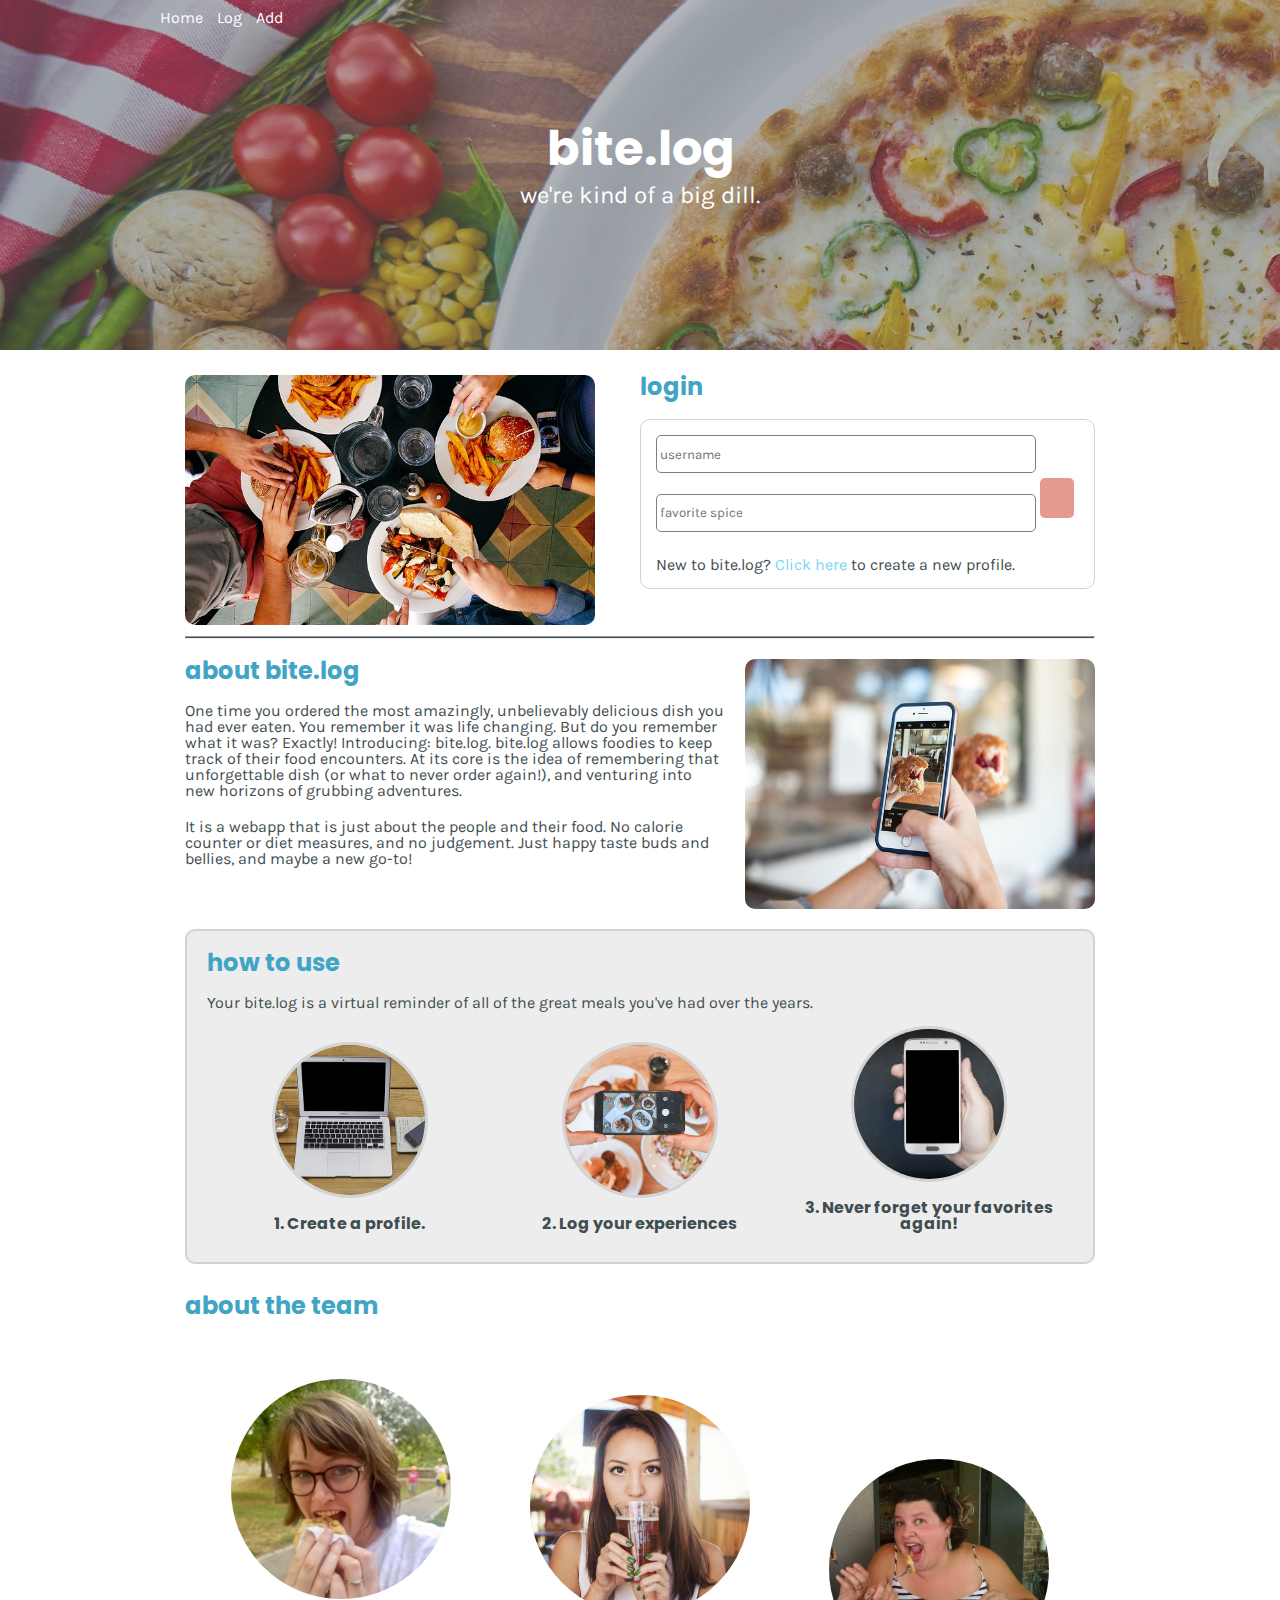
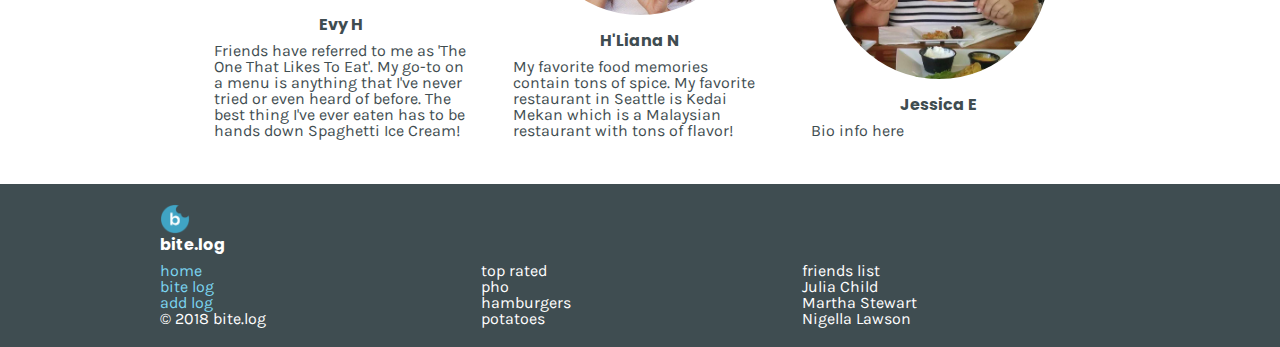
==== index.html @ 7a011dcf "minor text edits on the index page" ====
<!DOCTYPE html>
<html lang="en">
<head>
    <meta charset="UTF-8">
    <meta name="viewport" content="width=device-width, initial-scale=1.0">
    <meta http-equiv="X-UA-Compatible" content="ie=edge">
    <title>bite.log [we're made pho each other] - home</title>
    <link rel="icon" href="favicon.ico" type="image/png" sizes="16x16">
    <link href="./css/reset.css" type="text/css" rel="stylesheet">
    <link href="./css/style.css" type="text/css" rel="stylesheet">
    <link href="https://fonts.googleapis.com/css?family=Poppins|Karla" rel="stylesheet">
    <link rel="stylesheet" href="https://use.fontawesome.com/releases/v5.4.1/css/all.css" integrity="sha384-5sAR7xN1Nv6T6+dT2mhtzEpVJvfS3NScPQTrOxhwjIuvcA67KV2R5Jz6kr4abQsz" crossorigin="anonymous">
</head>
<body>
    <!--Header and Navigation-->
    <header>
        <div id="nav">
            <nav>
                <ul>
                    <li><a href="index.html" id="home" alt="home"><i class="fas fa-home fa-lg"></i> Home</a></li>
                    <li><a href="gallery.html" alt="food log"><i class="fas fa-cookie-bite fa-lg"> </i> Log</a></li>
                    <li><a href="add.html" id="add" alt="add log"><i class="fas fa-plus-square fa-lg"></i> Add</a></li>
                    <li class="floatright" id="logout-button"></li>
                </ul>
            </nav>
        </div>
        <div id="header-logo">
            <h1>bite.log</h1>
            <h4>we're kind of a big dill.</h4>
        </div>
        
    </header>

    <main>
        <!--Login Section-->
        <section id="login">
            <img src="./images/food-friends.jpg" alt="Foodie Pic">
            
            <form id="login-form">
            <h2>login</h2>
                <fieldset id="login-field">
                    <span id="error-message"></span>
                    <input name="username" placeholder="username" type="text"/>
                    <input name="favspice" placeholder="favorite spice" type="password"/>
            
                    <button type="submit"><i class="fas fa-sign-in-alt"></i></button>
                    <p>New to bite.log? <a href="newuser.html" alt="Create a new profile">Click here</a> to create a new profile.</p>
                </fieldset>
            </form>
        </section>
        <hr>
        <!--About the app-->
        <section id="app-about">
            <img src="./images/food-phone.jpg" alt="2nd Foodie Pic">
            <div>
                    <h2>about bite.log</h2>
                    <p>One time you ordered the most amazingly, unbelievably delicious dish you had ever eaten. You remember it was life changing. But do you remember what it was? Exactly! Introducing: <b>bite.log</b>. bite.log allows foodies to keep track of their food encounters. At its core is the idea of remembering that unforgettable dish (or what to never order again!), and venturing into new horizons of grubbing adventures.</p>
                        
                    <p>It is a webapp that is just about the people and their food. No calorie counter or diet measures, and no judgement. Just happy taste buds and bellies, and maybe a new go-to!</p>
            </div>
        </section>

        <!--How to use-->
        <section id="how-to-use">
            <h2>How to Use</h2>
            <p>Your bite.log is a virtual reminder of all of the great meals you've had over the years. </p>
            <figure>
                <img src="./images/howto_step1.jpg">
                <h5>1. Create a profile.</h5>
            </figure>
            <figure>
                <img src="./images/howto_step2.jpg">
                <h5>2. Log your experiences</h5>
            </figure>
            <figure>
                <img src="./images/howto_step3.jpg">
                <h5>3. Never forget your favorites again!</h5figcaption>
            </figure>
        </section>

        <!--Team-->
        <section id="about-the-team">
            <h2>about the team</h2>
            <figure>
                <img src="./images/evy-sandwich.jpg" alt="Evy eating schneeball.">
                <h5>Evy H</h5>
                <figcaption>Friends have referred to me as 'The One That Likes To Eat'. My go-to on a menu is anything that I've never tried or even heard of before. The best thing I've ever eaten has to be hands down Spaghetti Ice Cream!</figcaption>
            </figure>
            <figure>
                <img src="./images/hliana-beer.jpg" alt="H'Liana drinking a beer.">
                <h5>H'Liana N</h5>
                <figcaption>My favorite food memories contain tons of spice. My favorite restaurant in Seattle is Kedai Mekan which is a Malaysian restaurant with tons of flavor!</figcaption>
            </figure>
            <figure>
                <img src="./images/jessica-hushpuppy.jpg" alt="Jessica eating hush puppies.">
                <h5>Jessica E</h5>
                <figcaption>Bio info here</figcaption>
            </figure>
        </section>
    </main>

    <!--Footer-->
    <footer>
        <section>
            <div id="footer-logo"> 
                <img src="./images/logo.png">
                <h5>bite.log</h5>
                <ul>
                    <li><a href="index.html">home</a></li>
                    <li><a href="gallery.html">bite log</a></li>
                    <li><a href="add.html">add log</a></li>
                </ul>
                &copy; 2018 bite.log
            </div>
            <div>
                <h3>top rated</h3>
                <ol>
                    <li>pho</li>
                    <li>hamburgers</li>
                    <li>potatoes</li>
                </ol>
            </div>
            <div>
                <h3>friends list</h3>
                <ol>
                    <li>Julia Child</li>
                    <li>Martha Stewart</li>
                    <li>Nigella Lawson</li>
                </ol>
            </div>
        </section>
    </footer>
<script src="./js/app.js"></script>
</body>
</html>
---- css/style.css ----
body{
  font-family: 'Karla', Arial, Helvetica, sans-serif;
  color: #3F4D51;
}
header {
  background-image: url('../images/gallery.jpg');
  background-size: 100%;
  width: 100%;
  min-width: 960px;
  opacity: 0.8;
  height: 350px;
  padding: 10px;
  box-sizing: border-box;
} 
header div {
  width: 960px;
  margin: auto;
}
#header-logo {
  position: relative;
  top: 30%;
  color: azure;
  text-align: center;
}

/*Header styling (H1 thru H6)*/
h1{
  font-family: 'Poppins', Arial, Helvetica, sans-serif;
  font-size: 36pt;
  font-weight: bold;
  text-align: center;
  color: white;
}
h2{
  font-family: 'Poppins', Arial, Helvetica, sans-serif;
  font-weight: bold;
  font-size: 18pt;
  color: #40A4C4;
  text-transform: lowercase;
  margin-bottom: 20px;
}
h4{
  text-align: center;
  color: white;
  font-size: 18pt;
  padding: 10px;
}
h5{
  font-family: 'Poppins', Arial, Helvetica, sans-serif;
  font-weight: bold;
  margin-bottom: 10px;
}
p{
  margin-top: 20px;
}
figcaption{
  text-align: left;
}

/*Link and hover styling*/
a{
  text-decoration: none;
  color: #7CD6F1;
}
a:hover{
  color: #F5A623;
}
/*Nav and main styling*/
nav li {
  display: inline-block;
  padding-right: 10px;
}
nav a{
  color: white;
}
#nav-logo {
  width: 17px;
}
main {
  width: 960px;
  margin: auto;
  padding: 25px;
  background-color: white;
  box-sizing: border-box;
}
hr{
  height: 1px;
  background-color: #3F4D51;
}
/*Form styling*/
input{
  margin-bottom: 5px;
  width: 88%;
  height: 30px;
  border-radius: 5px;
  border: 1px solid gray;
  padding: 3px;
  font-family: 'Karla', Arial, Helvetica, sans-serif;
}
button{
  height: 40px;
  width: 8%;
  border-radius: 5px;
  background-color: #D55548;
  border: none;
  color: white;
  opacity: 0.6;
  transition: 0.3s;
}
#food-log-input select{
  height: 40px;
  font-family: 'Karla', Arial, Helvetica, sans-serif;
  border-radius: 5px;
}
button:hover{
  opacity: 1;
}
#add-log {
  height: 400px;
  margin-top: 15px; 
}
#login-form {
  width: 50%;
  float: right;
}
#add-log-form {
  width: 960px;
  margin: auto;
}
.login-required{
  color: #D55548;
  font-weight: bold;
  padding-bottom: 10px;
}
fieldset{
  border: 1px solid lightgray;
  border-radius: 10px;
  padding: 15px;
  margin-top: 10px;
}
#url-food-pic {
  text-align: right;
  float: left;
  width: 33%;
}
#food-log-input {
  float: right;
  width: 60%;
}
#url-food-pic img {
  width: 80%;
  border-radius: 10px;
}
#url-food-pic input {
  width: 76%;
}
#food-category{
  clear: both;
  float: left;
}
.fav-rating{
  width: 30%;
  display: inline-block;
  float: left !important;
  clear: both;
  height: 40px;
}
#rating {
  width: 50%;
}
#login img{
  object-fit: cover;
  width: 45%;
  height: 250px;
  border-radius: 10px;
}
#app-about img {
  float: right;
  clear: both;
  border-radius: 10px;
  width: 350px;
  height: 250px;
  margin: 0 0 20px 20px;
}
#app-about div {
  margin: 20px auto;
}
#about-the-team figure img, #how-to-use figure img {
  border-radius: 50%;
}
#how-to-use{
  background-color: #ededed;
  border-radius: 10px;
  border: 2px solid lightgray;
  margin: 30px auto;
  clear: both;
  padding: 20px;
}
#how-to-use figure {
  display: inline-block;
  width: 33%;
  text-align: center;
}

#how-to-use img {
  margin: 15px;
  width: 150px;
  height: 150px;
  object-fit: cover;
  border: 3px solid lightgray;
}
#about-the-team{
  text-align: center;
}

#about-the-team figure {
  display: inline-block;
  text-align: center;
  width: 28%;
  margin: 20px;
}

#about-the-team h2 {
  height: 20px;
  display: block;
  margin-bottom: 30px;
  text-align: left;
}

#about-the-team img {
  margin: 15px;
  width: 220px;
  height: 220px;
  object-fit: cover;
}

.floatright{
  float: right;
  display: inline-block;
}

/*Footer styling*/
footer{
  padding: 20px;
  width: 100%;
  box-sizing: border-box;
  color: white;
  background:#3F4D51;
  min-width: 960px;
}

footer section {
  width: 960px;
  margin: auto;
}

footer div {
  display: inline-block;
  width: 33%;
}

#footer-logo img {
  width: 30px;
  height: 30px;
}
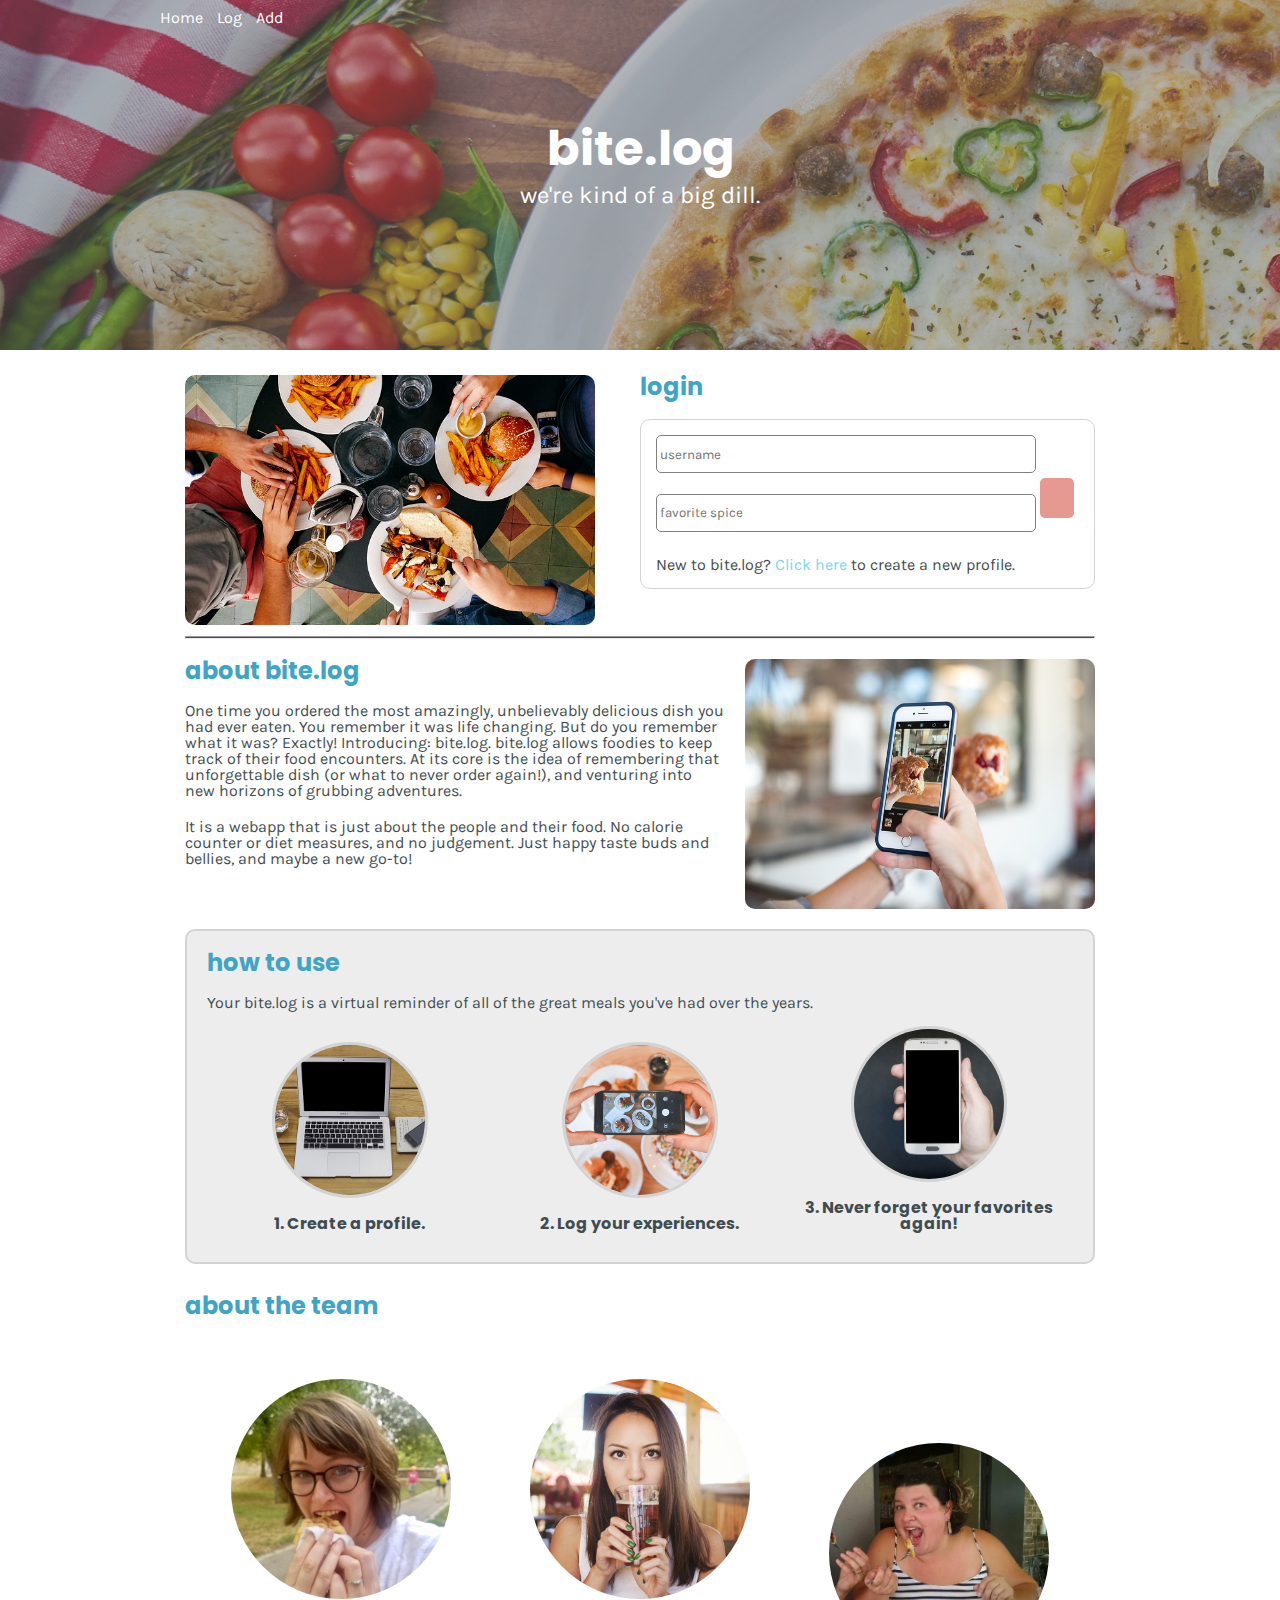
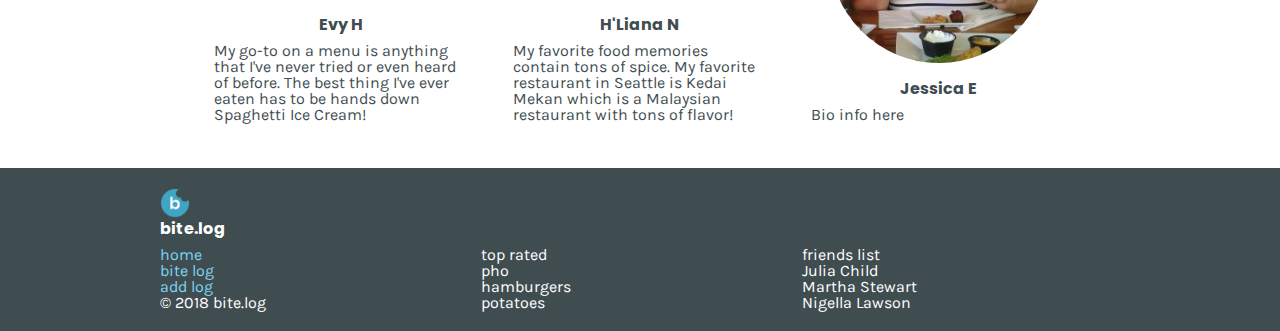
==== commit 5a71e4d5: "more minor editing on index.html" ====
--- a/index.html
+++ b/index.html
@@ -70,7 +70,7 @@
             </figure>
             <figure>
                 <img src="./images/howto_step2.jpg">
-                <h5>2. Log your experiences</h5>
+                <h5>2. Log your experiences.</h5>
             </figure>
             <figure>
                 <img src="./images/howto_step3.jpg">
@@ -84,7 +84,7 @@
             <figure>
                 <img src="./images/evy-sandwich.jpg" alt="Evy eating schneeball.">
                 <h5>Evy H</h5>
-                <figcaption>Friends have referred to me as 'The One That Likes To Eat'. My go-to on a menu is anything that I've never tried or even heard of before. The best thing I've ever eaten has to be hands down Spaghetti Ice Cream!</figcaption>
+                <figcaption>My go-to on a menu is anything that I've never tried or even heard of before. The best thing I've ever eaten has to be hands down Spaghetti Ice Cream!</figcaption>
             </figure>
             <figure>
                 <img src="./images/hliana-beer.jpg" alt="H'Liana drinking a beer.">
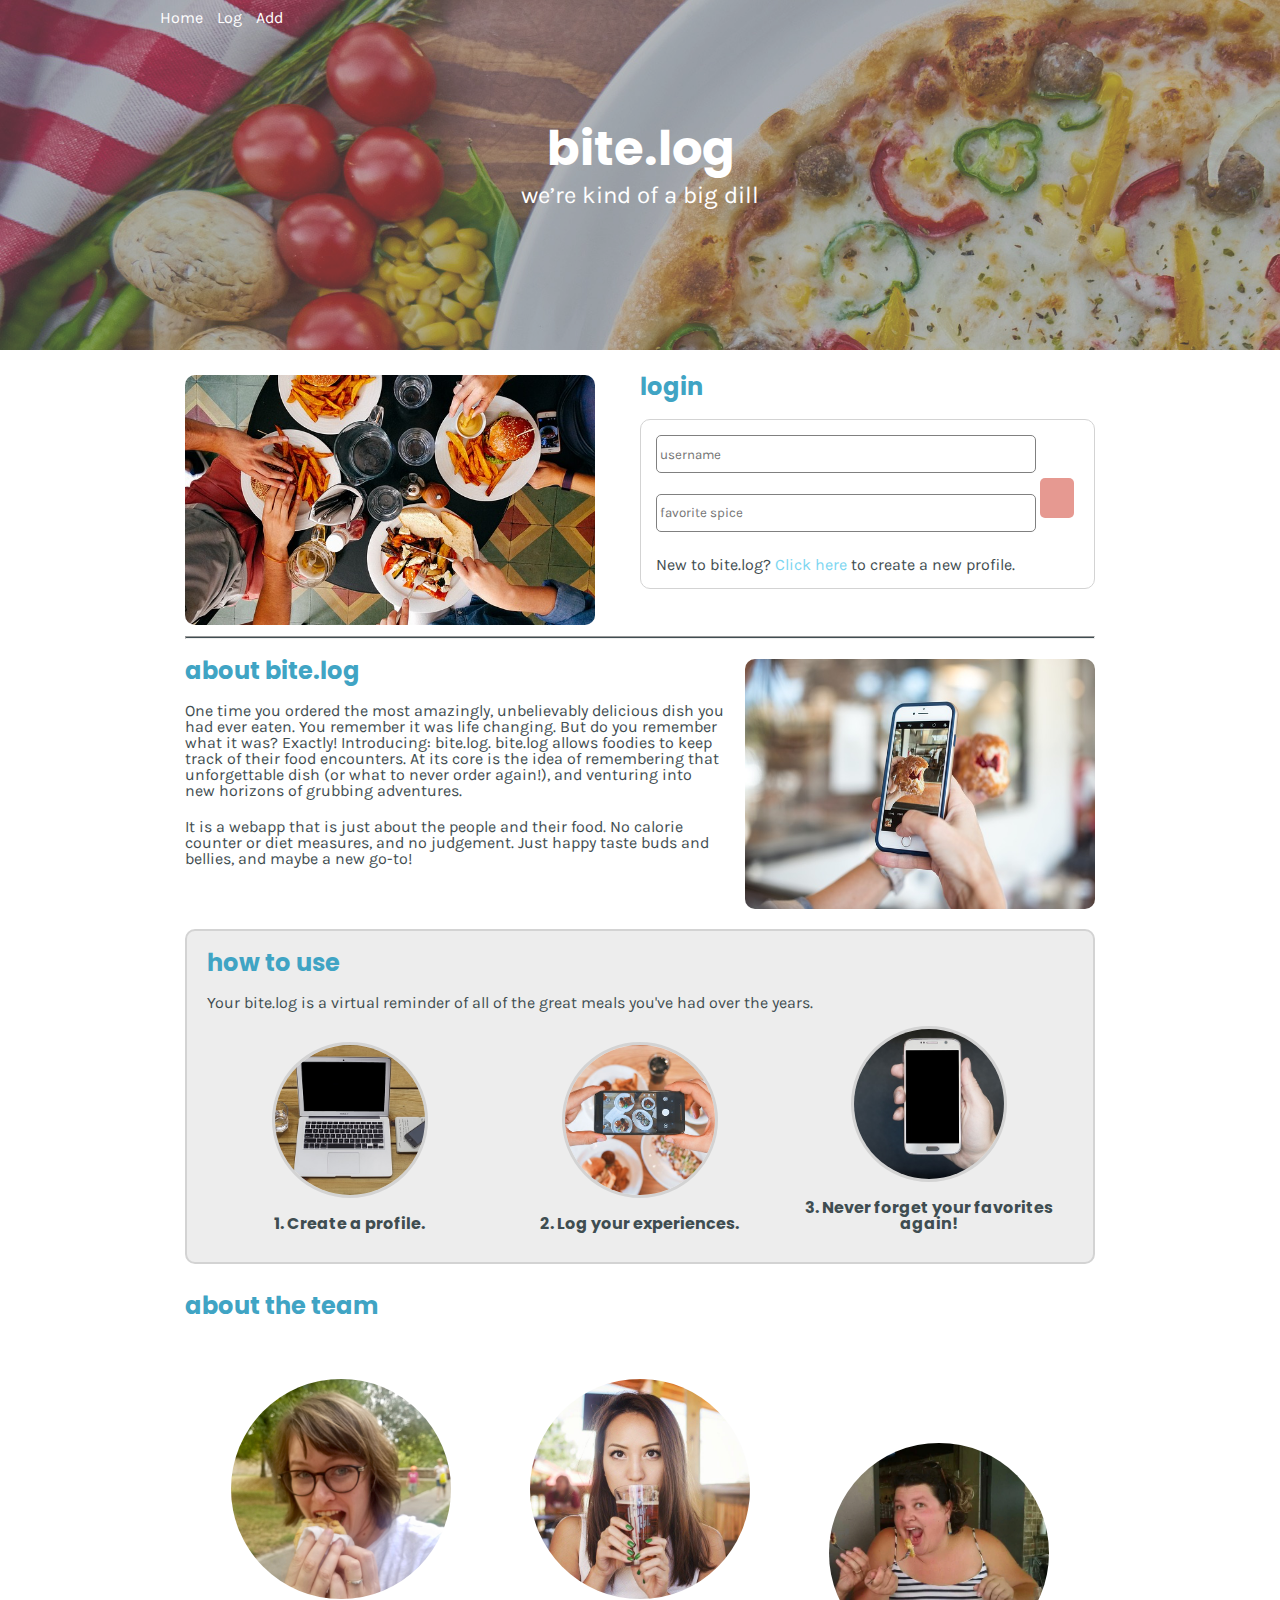
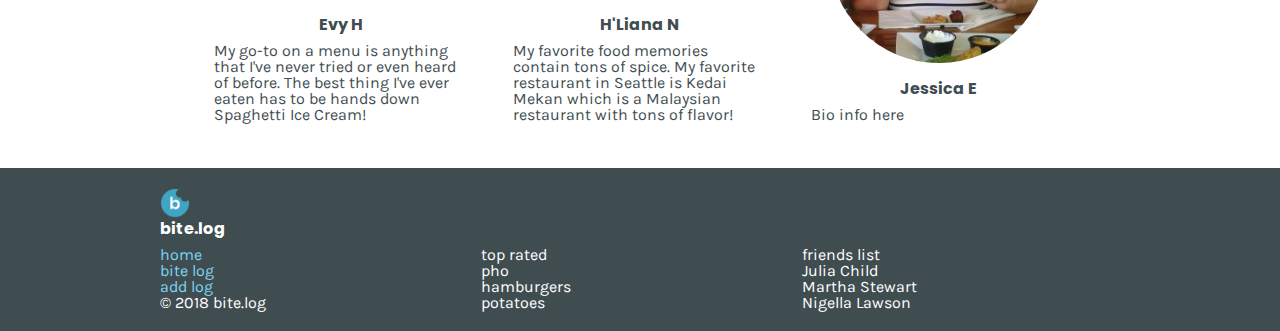
==== commit f0698bc3: "pun generator up and running" ====
--- a/index.html
+++ b/index.html
@@ -26,7 +26,7 @@
         </div>
         <div id="header-logo">
             <h1>bite.log</h1>
-            <h4>we're kind of a big dill.</h4>
+            <h4 id="pun">we're kind of a big dill.</h4>
         </div>
         
     </header>
--- a/css/style.css
+++ b/css/style.css
@@ -164,7 +164,9 @@
   float: left !important;
   clear: both;
   height: 40px;
-}
+  border: solid black 1px;
+}
+
 #rating {
   width: 50%;
 }
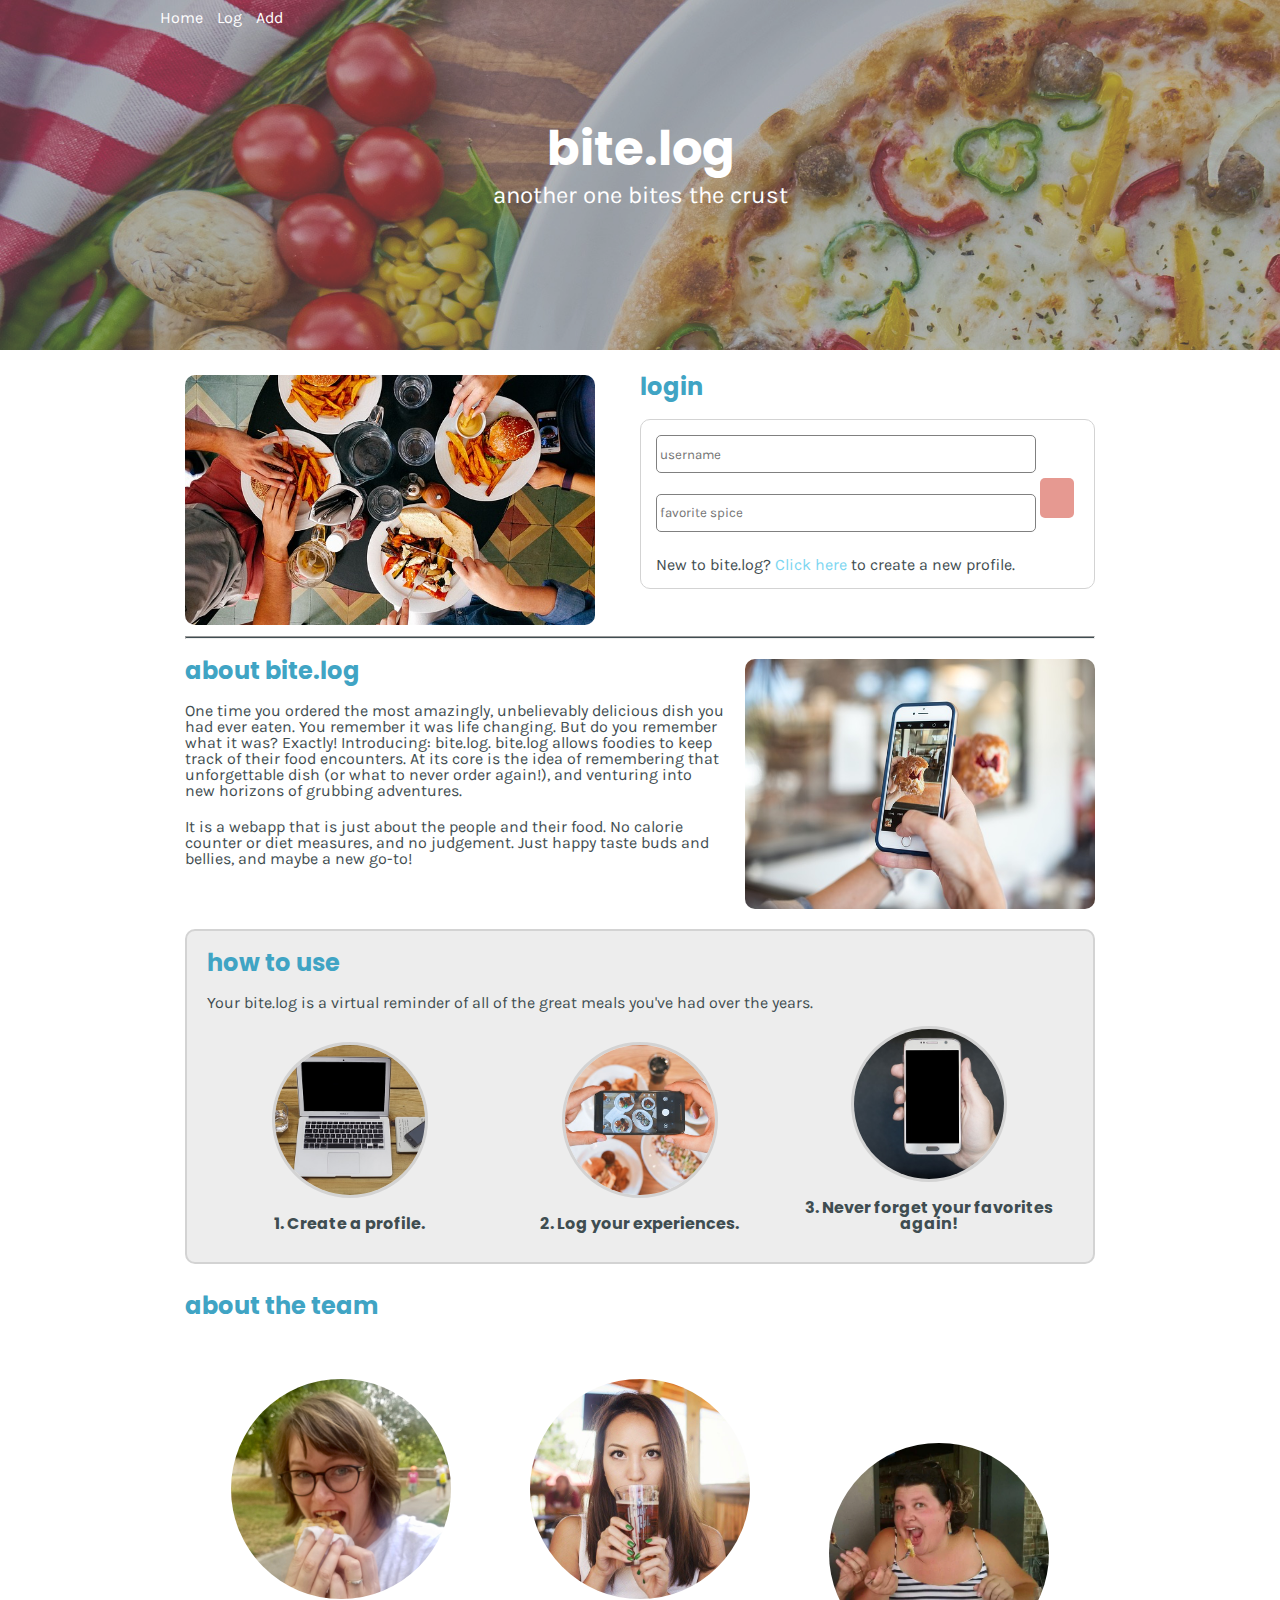
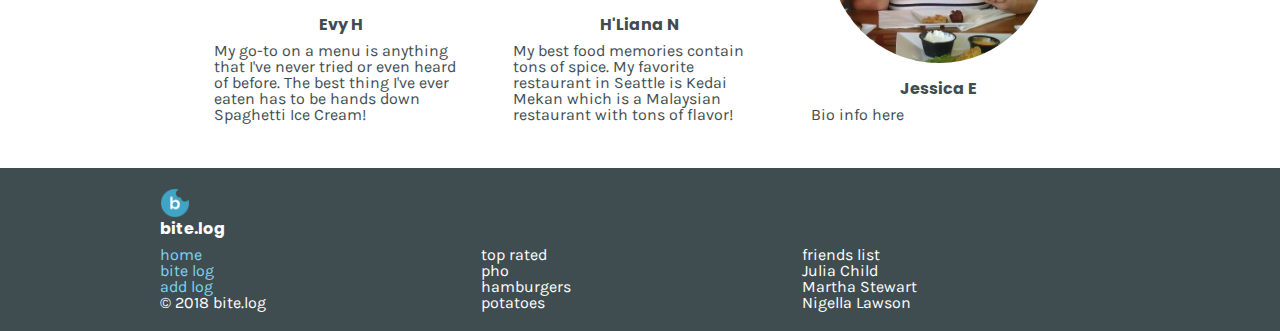
==== commit 43eab89e: "fixing a few bugs" ====
--- a/index.html
+++ b/index.html
@@ -89,7 +89,7 @@
             <figure>
                 <img src="./images/hliana-beer.jpg" alt="H'Liana drinking a beer.">
                 <h5>H'Liana N</h5>
-                <figcaption>My favorite food memories contain tons of spice. My favorite restaurant in Seattle is Kedai Mekan which is a Malaysian restaurant with tons of flavor!</figcaption>
+                <figcaption>My best food memories contain tons of spice. My favorite restaurant in Seattle is Kedai Mekan which is a Malaysian restaurant with tons of flavor!</figcaption>
             </figure>
             <figure>
                 <img src="./images/jessica-hushpuppy.jpg" alt="Jessica eating hush puppies.">
--- a/css/style.css
+++ b/css/style.css
@@ -164,11 +164,29 @@
   float: left !important;
   clear: both;
   height: 40px;
-  border: solid black 1px;
-}
-
-#rating {
-  width: 50%;
+}
+#fav-check{
+  display: inline-block;
+  width: 18%;
+}
+#fav-check>label{
+  margin-top: 12px;
+  display: inline-block;
+}
+#checkbox{
+  float: right;
+  width: 20%;
+}
+#rating-scale{
+  width: 45%;
+}
+#rating-scale>label{
+  margin-top: 12px;
+  display: inline-block;
+}
+#rating{
+  float: right;
+  width: 65%;
 }
 #login img{
   object-fit: cover;
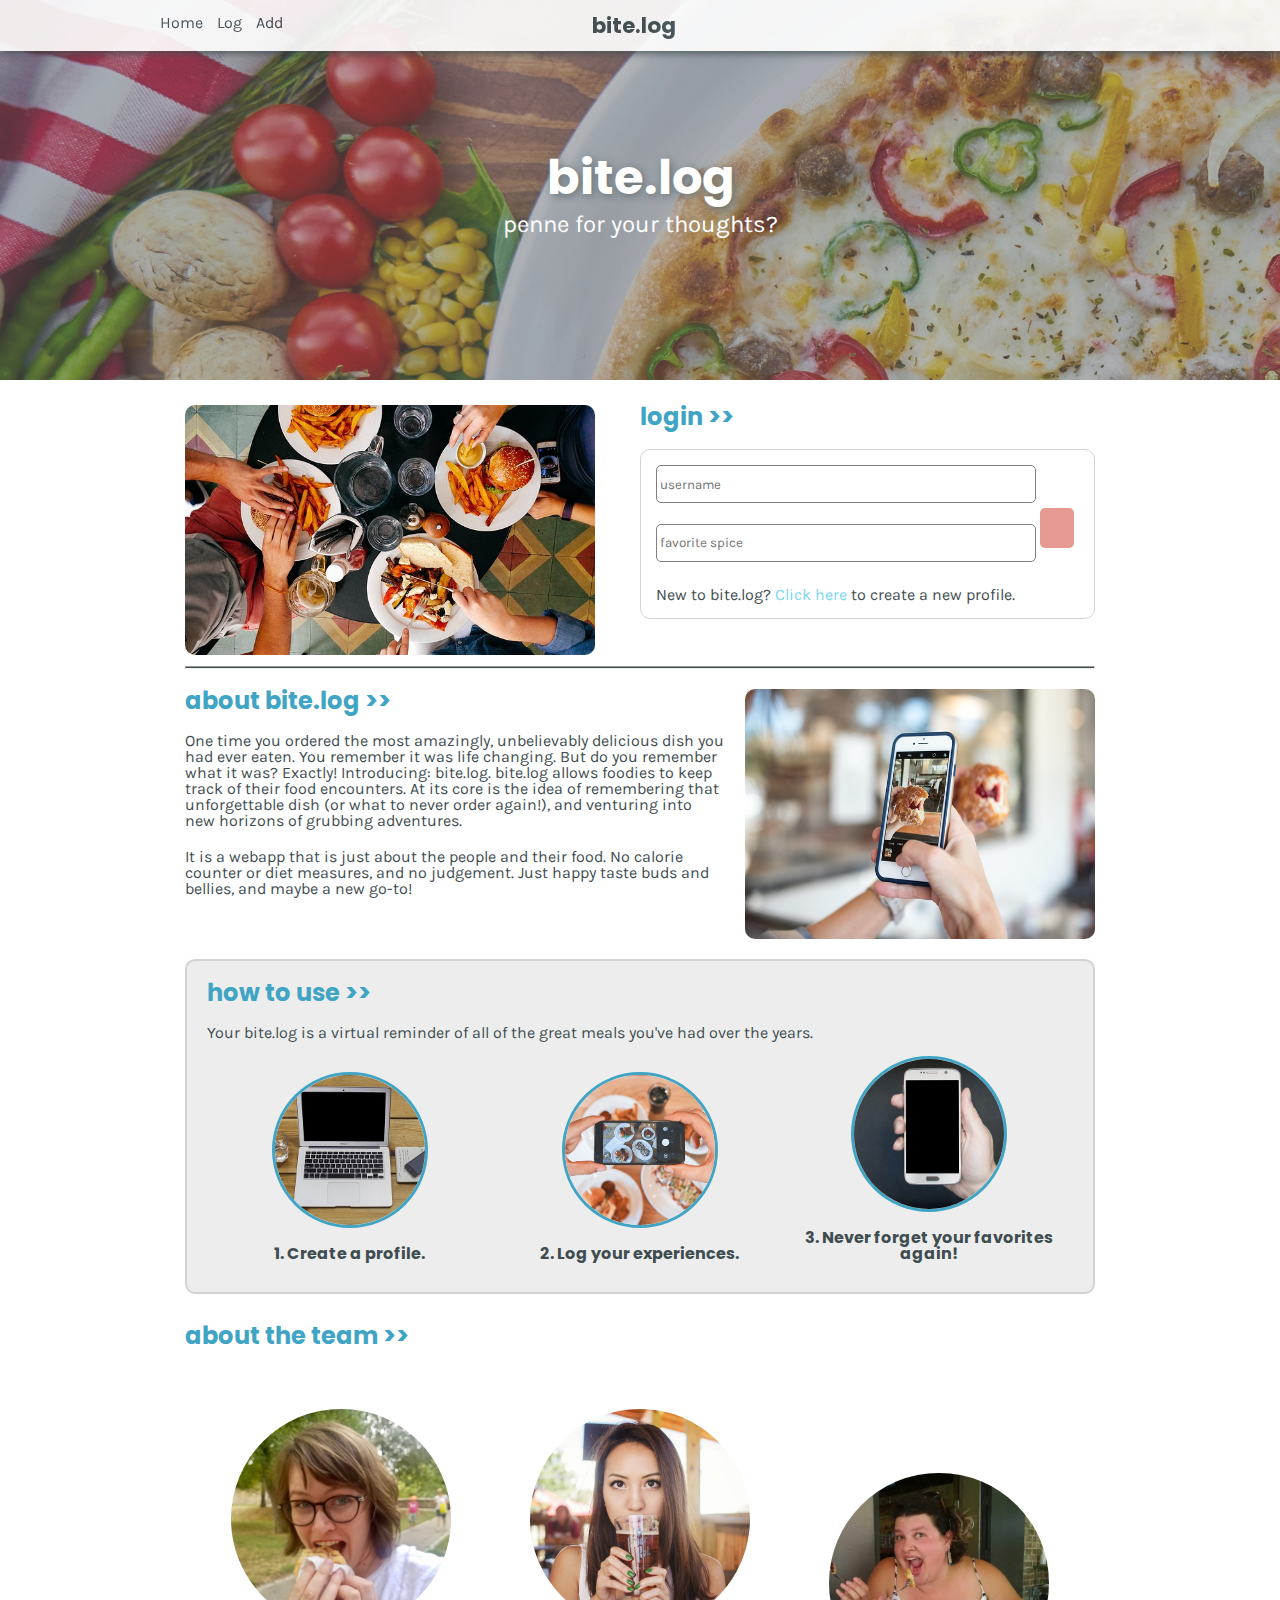
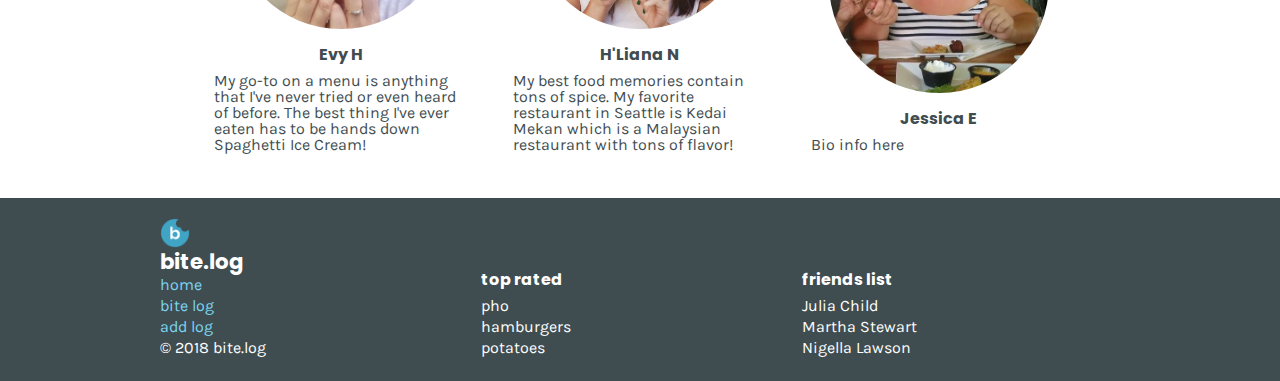
==== commit 42881f98: "styling: added header, added transitions, fixed footers" ====
--- a/index.html
+++ b/index.html
@@ -13,22 +13,24 @@
 </head>
 <body>
     <!--Header and Navigation-->
-    <header>
-        <div id="nav">
+    <div id="nav">
+        <div class="topbar">
             <nav>
                 <ul>
                     <li><a href="index.html" id="home" alt="home"><i class="fas fa-home fa-lg"></i> Home</a></li>
                     <li><a href="gallery.html" alt="food log"><i class="fas fa-cookie-bite fa-lg"> </i> Log</a></li>
                     <li><a href="add.html" id="add" alt="add log"><i class="fas fa-plus-square fa-lg"></i> Add</a></li>
-                    <li class="floatright" id="logout-button"></li>
                 </ul>
             </nav>
+            <h3>bite.log</h3>
+            <span class="floatright" id="logout-button"></span>
         </div>
+    </div>
+    <header>
         <div id="header-logo">
             <h1>bite.log</h1>
             <h4 id="pun">we're kind of a big dill.</h4>
         </div>
-        
     </header>
 
     <main>
@@ -37,7 +39,7 @@
             <img src="./images/food-friends.jpg" alt="Foodie Pic">
             
             <form id="login-form">
-            <h2>login</h2>
+            <h2>login >></h2>
                 <fieldset id="login-field">
                     <span id="error-message"></span>
                     <input name="username" placeholder="username" type="text"/>
@@ -53,7 +55,7 @@
         <section id="app-about">
             <img src="./images/food-phone.jpg" alt="2nd Foodie Pic">
             <div>
-                    <h2>about bite.log</h2>
+                    <h2>about bite.log >></h2>
                     <p>One time you ordered the most amazingly, unbelievably delicious dish you had ever eaten. You remember it was life changing. But do you remember what it was? Exactly! Introducing: <b>bite.log</b>. bite.log allows foodies to keep track of their food encounters. At its core is the idea of remembering that unforgettable dish (or what to never order again!), and venturing into new horizons of grubbing adventures.</p>
                         
                     <p>It is a webapp that is just about the people and their food. No calorie counter or diet measures, and no judgement. Just happy taste buds and bellies, and maybe a new go-to!</p>
@@ -62,7 +64,7 @@
 
         <!--How to use-->
         <section id="how-to-use">
-            <h2>How to Use</h2>
+            <h2>How to Use >></h2>
             <p>Your bite.log is a virtual reminder of all of the great meals you've had over the years. </p>
             <figure>
                 <img src="./images/howto_step1.jpg">
@@ -80,7 +82,7 @@
 
         <!--Team-->
         <section id="about-the-team">
-            <h2>about the team</h2>
+            <h2>about the team >></h2>
             <figure>
                 <img src="./images/evy-sandwich.jpg" alt="Evy eating schneeball.">
                 <h5>Evy H</h5>
@@ -104,7 +106,7 @@
         <section>
             <div id="footer-logo"> 
                 <img src="./images/logo.png">
-                <h5>bite.log</h5>
+                <h3>bite.log</h3>
                 <ul>
                     <li><a href="index.html">home</a></li>
                     <li><a href="gallery.html">bite log</a></li>
@@ -113,7 +115,7 @@
                 &copy; 2018 bite.log
             </div>
             <div>
-                <h3>top rated</h3>
+                <h5>top rated</h5>
                 <ol>
                     <li>pho</li>
                     <li>hamburgers</li>
@@ -121,7 +123,7 @@
                 </ol>
             </div>
             <div>
-                <h3>friends list</h3>
+                <h5>friends list</h5>
                 <ol>
                     <li>Julia Child</li>
                     <li>Martha Stewart</li>
--- a/css/style.css
+++ b/css/style.css
@@ -8,7 +8,7 @@
   width: 100%;
   min-width: 960px;
   opacity: 0.8;
-  height: 350px;
+  height: 380px;
   padding: 10px;
   box-sizing: border-box;
 } 
@@ -18,7 +18,7 @@
 }
 #header-logo {
   position: relative;
-  top: 30%;
+  top: 40%;
   color: azure;
   text-align: center;
 }
@@ -26,6 +26,7 @@
 /*Header styling (H1 thru H6)*/
 h1{
   font-family: 'Poppins', Arial, Helvetica, sans-serif;
+  text-shadow: 2px 2px 8px #3F4D51;
   font-size: 36pt;
   font-weight: bold;
   text-align: center;
@@ -39,6 +40,14 @@
   text-transform: lowercase;
   margin-bottom: 20px;
 }
+h3{
+  font-family: 'Poppins', Arial, Helvetica, sans-serif;
+  font-weight: bolder;
+  font-size: 16pt;
+  color:#3F4D51;
+  text-transform: lowercase;
+  display: inline;
+}
 h4{
   text-align: center;
   color: white;
@@ -61,21 +70,51 @@
 a{
   text-decoration: none;
   color: #7CD6F1;
+  transition: color 0.3s ease;
 }
 a:hover{
-  color: #F5A623;
-}
+  color: #D55548;
+}
+
 /*Nav and main styling*/
-nav li {
+#nav{
+  background-color: white;
+  position: fixed;
+  width: 100%;
+  box-shadow: 2px 2px 8px #3f4d51;
+  top: 0px;
+  left: 0px;
+  padding: 15px;
+  margin: 0 auto;
+  box-sizing: border-box;
+  z-index: 1;
+  opacity: 0.9;
+}
+.topbar{
+  width: 960px;
+  margin: auto;
+  box-sizing: border-box;
+}
+nav{
+  float: left;
+  width: 45%;
+  margin: auto;
+}
+nav ul li {
   display: inline-block;
   padding-right: 10px;
 }
 nav a{
-  color: white;
+  color: #3F4D51;
+}
+.topbar span a{
+  color: #3F4D51;
 }
 #nav-logo {
   width: 17px;
 }
+
+
 main {
   width: 960px;
   margin: auto;
@@ -227,7 +266,7 @@
   width: 150px;
   height: 150px;
   object-fit: cover;
-  border: 3px solid lightgray;
+  border: 3px solid #40A4C4;
 }
 #about-the-team{
   text-align: center;
@@ -268,12 +307,17 @@
   background:#3F4D51;
   min-width: 960px;
 }
-
+footer h3{
+  color: white;
+  display: block;
+}
 footer section {
   width: 960px;
   margin: auto;
 }
-
+footer li{
+  margin: 5px 0;
+}
 footer div {
   display: inline-block;
   width: 33%;
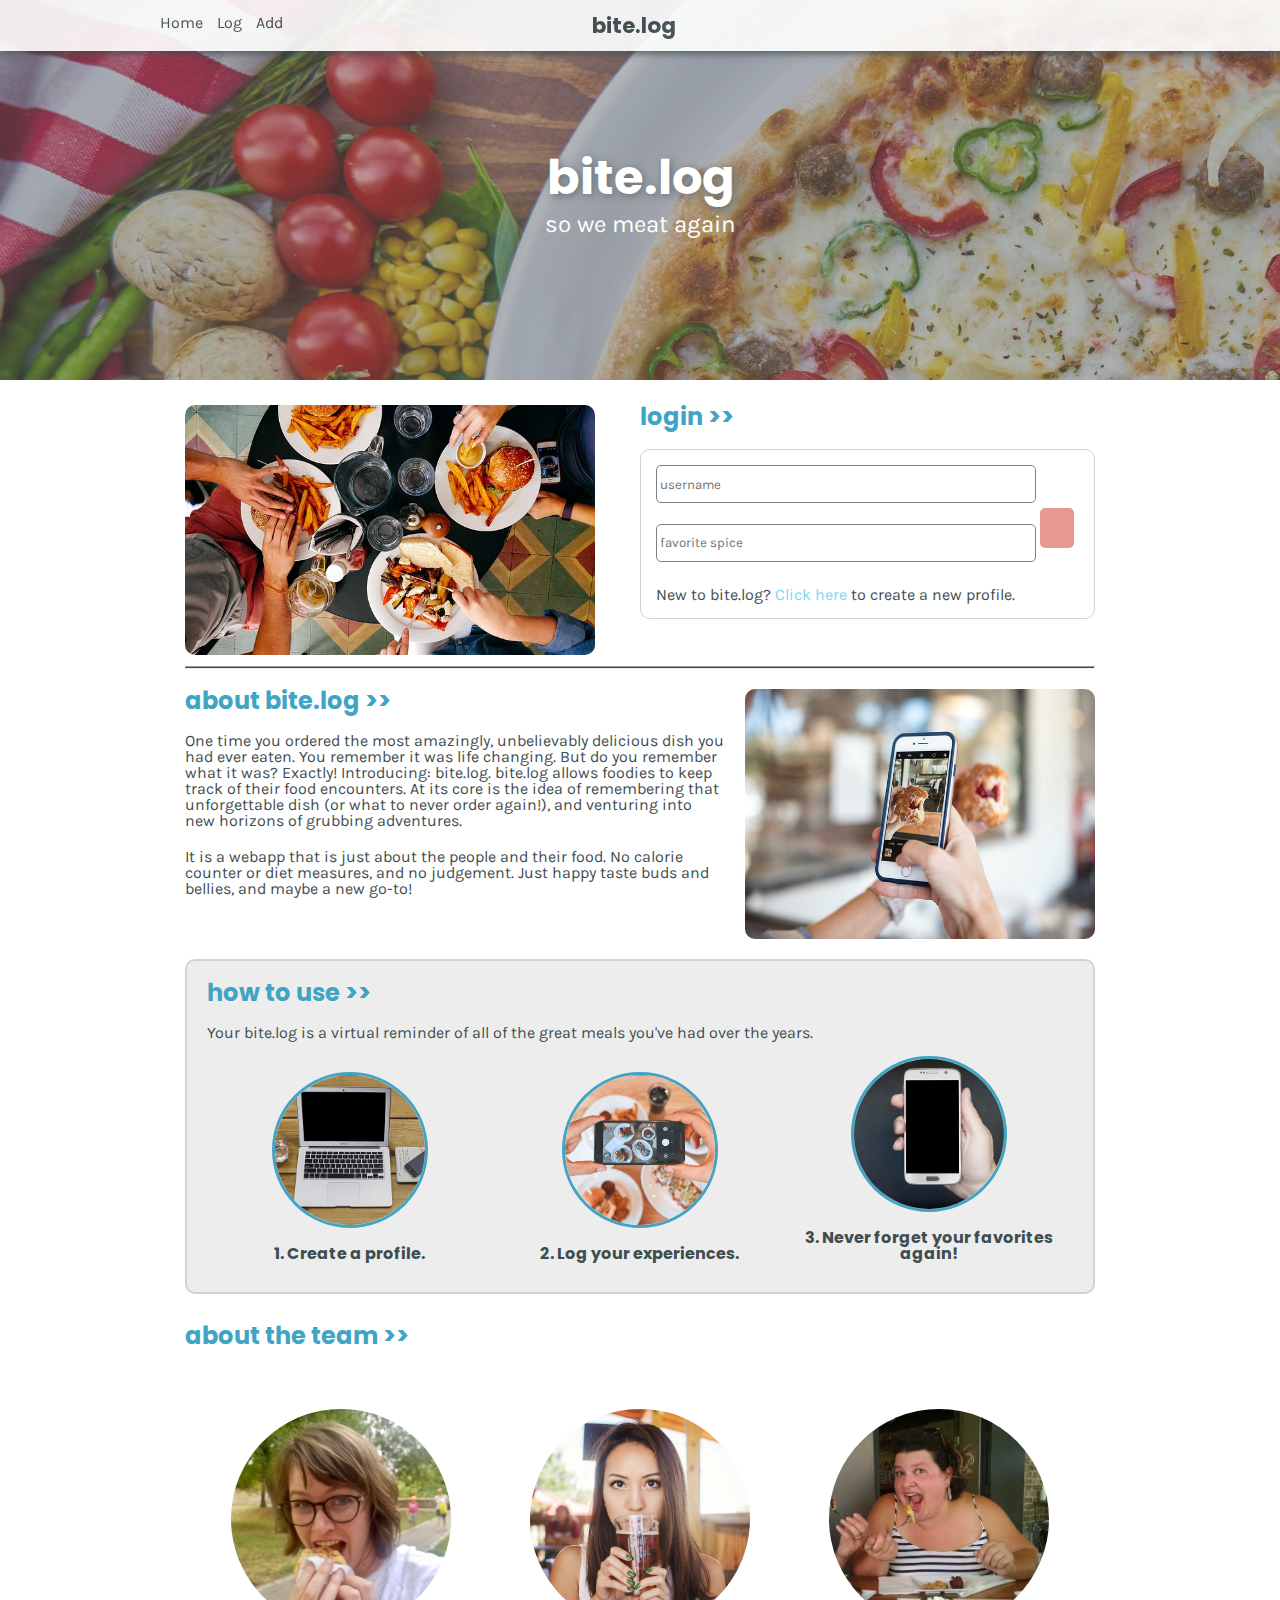
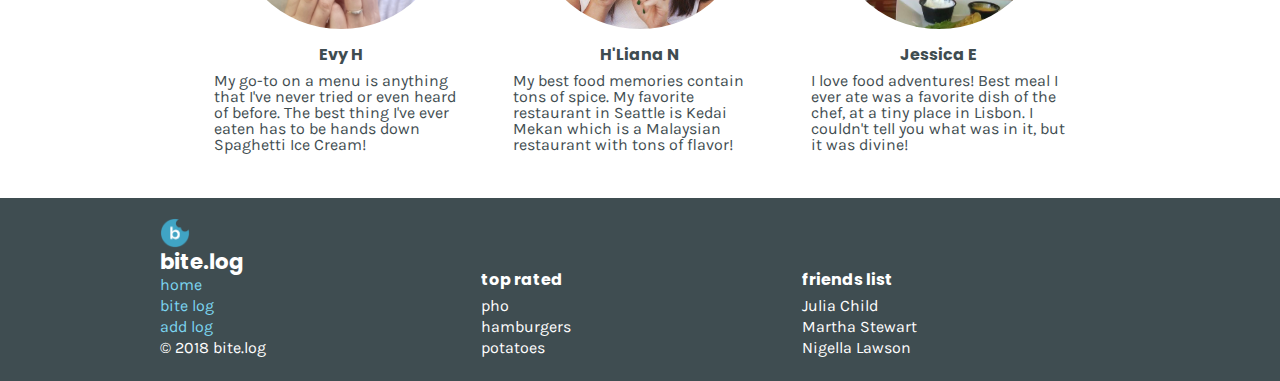
==== commit 6d7cb445: "update profile bio" ====
--- a/index.html
+++ b/index.html
@@ -96,7 +96,7 @@
             <figure>
                 <img src="./images/jessica-hushpuppy.jpg" alt="Jessica eating hush puppies.">
                 <h5>Jessica E</h5>
-                <figcaption>Bio info here</figcaption>
+                <figcaption>I love food adventures! Best meal I ever ate was a favorite dish of the chef, at a tiny place in Lisbon. I couldn't tell you what was in it, but it was divine!</figcaption>
             </figure>
         </section>
     </main>
--- a/css/style.css
+++ b/css/style.css
@@ -206,7 +206,7 @@
 }
 #fav-check{
   display: inline-block;
-  width: 18%;
+ width: 18%;
 }
 #fav-check>label{
   margin-top: 12px;
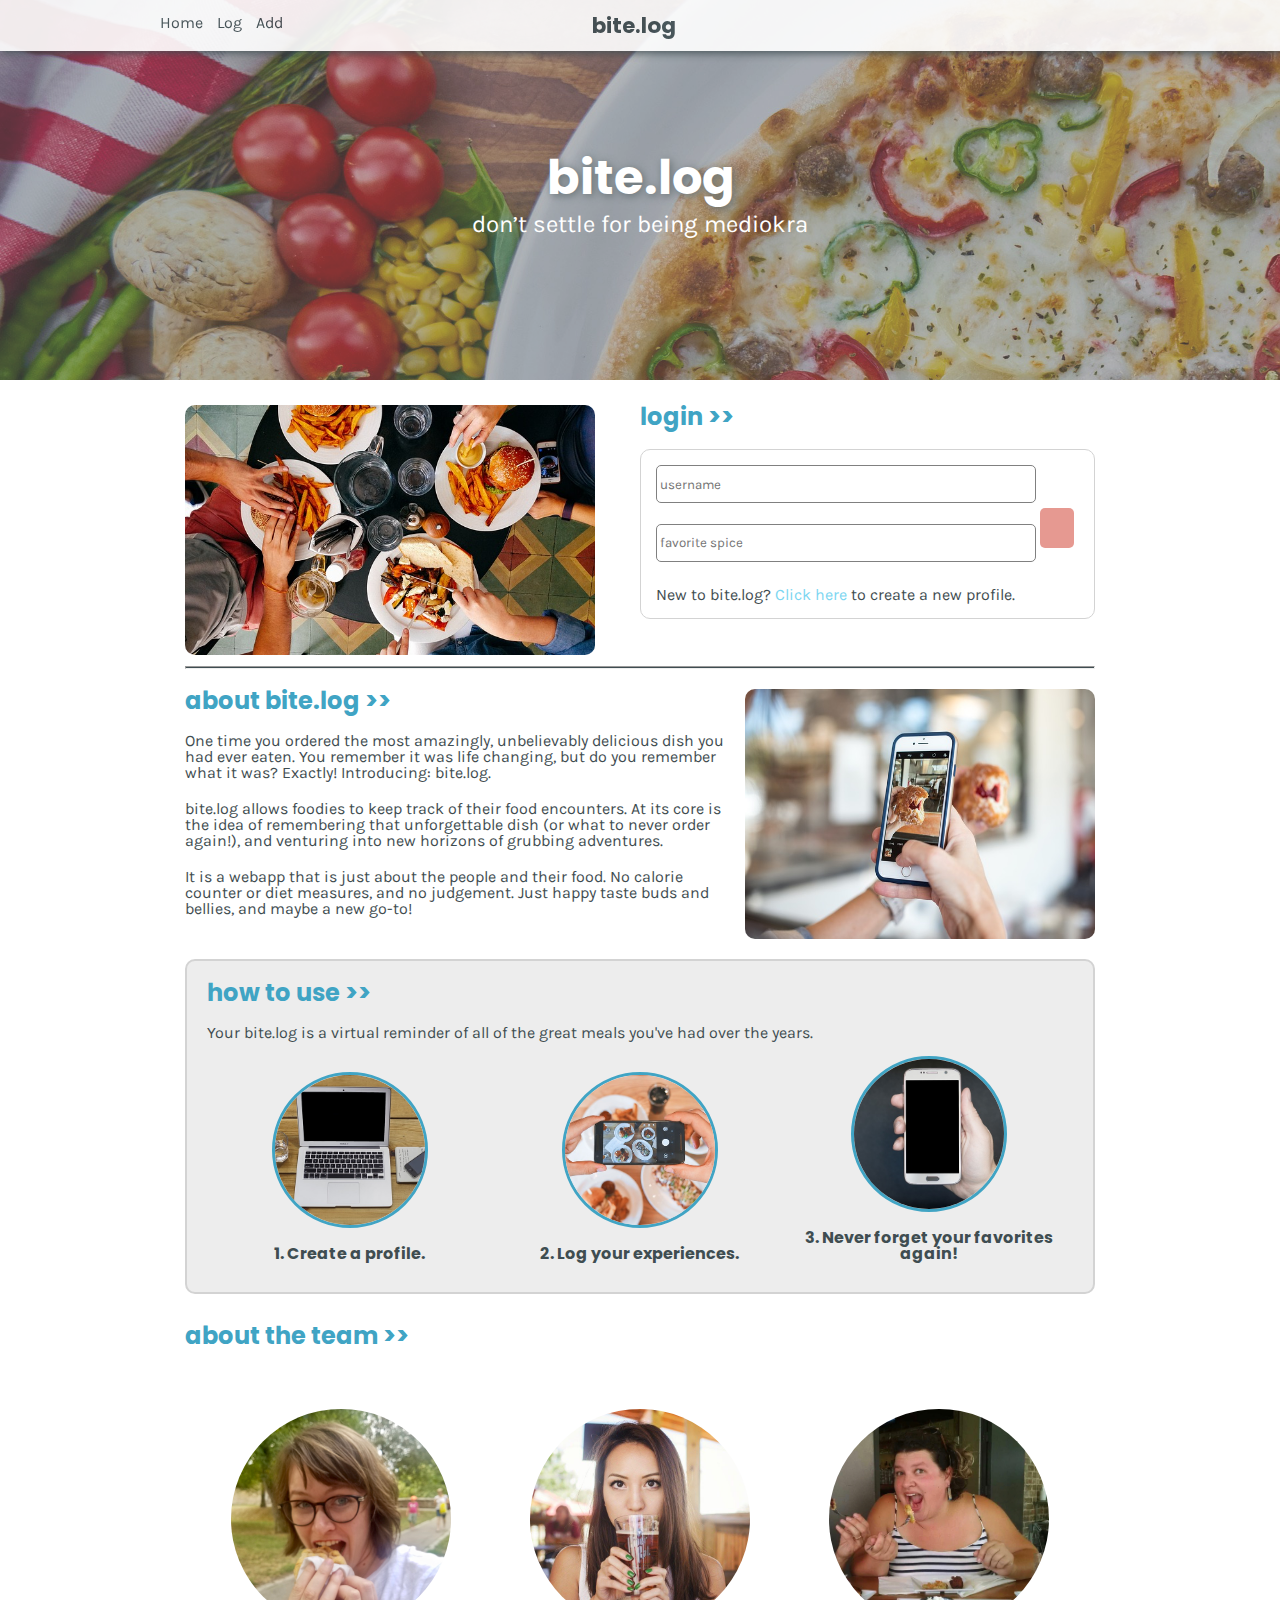
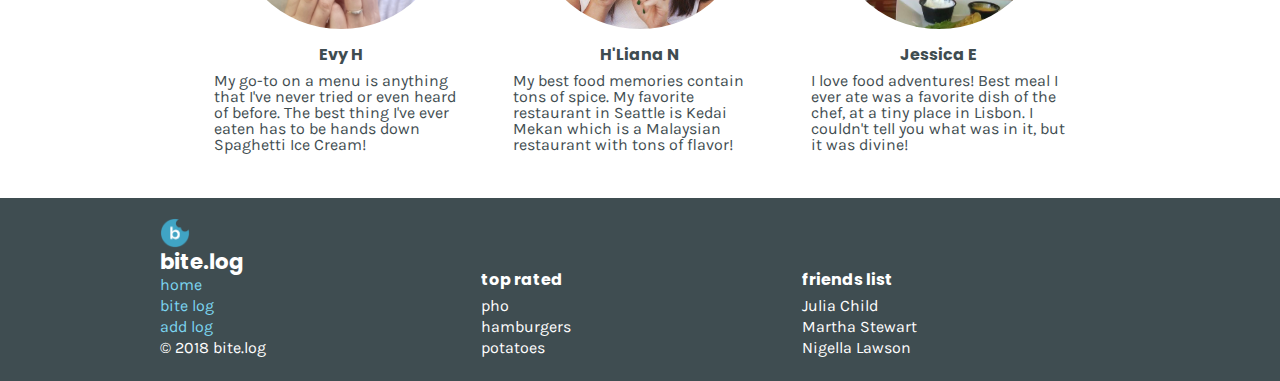
==== commit cffd2831: "final text edits to home page" ====
--- a/index.html
+++ b/index.html
@@ -56,7 +56,8 @@
             <img src="./images/food-phone.jpg" alt="2nd Foodie Pic">
             <div>
                     <h2>about bite.log >></h2>
-                    <p>One time you ordered the most amazingly, unbelievably delicious dish you had ever eaten. You remember it was life changing. But do you remember what it was? Exactly! Introducing: <b>bite.log</b>. bite.log allows foodies to keep track of their food encounters. At its core is the idea of remembering that unforgettable dish (or what to never order again!), and venturing into new horizons of grubbing adventures.</p>
+                    <p>One time you ordered the most amazingly, unbelievably delicious dish you had ever eaten. You remember it was life changing, but do you remember what it was? Exactly! Introducing: bite.log.</p>
+                    <p>bite.log allows foodies to keep track of their food encounters. At its core is the idea of remembering that unforgettable dish (or what to never order again!), and venturing into new horizons of grubbing adventures.</p>
                         
                     <p>It is a webapp that is just about the people and their food. No calorie counter or diet measures, and no judgement. Just happy taste buds and bellies, and maybe a new go-to!</p>
             </div>
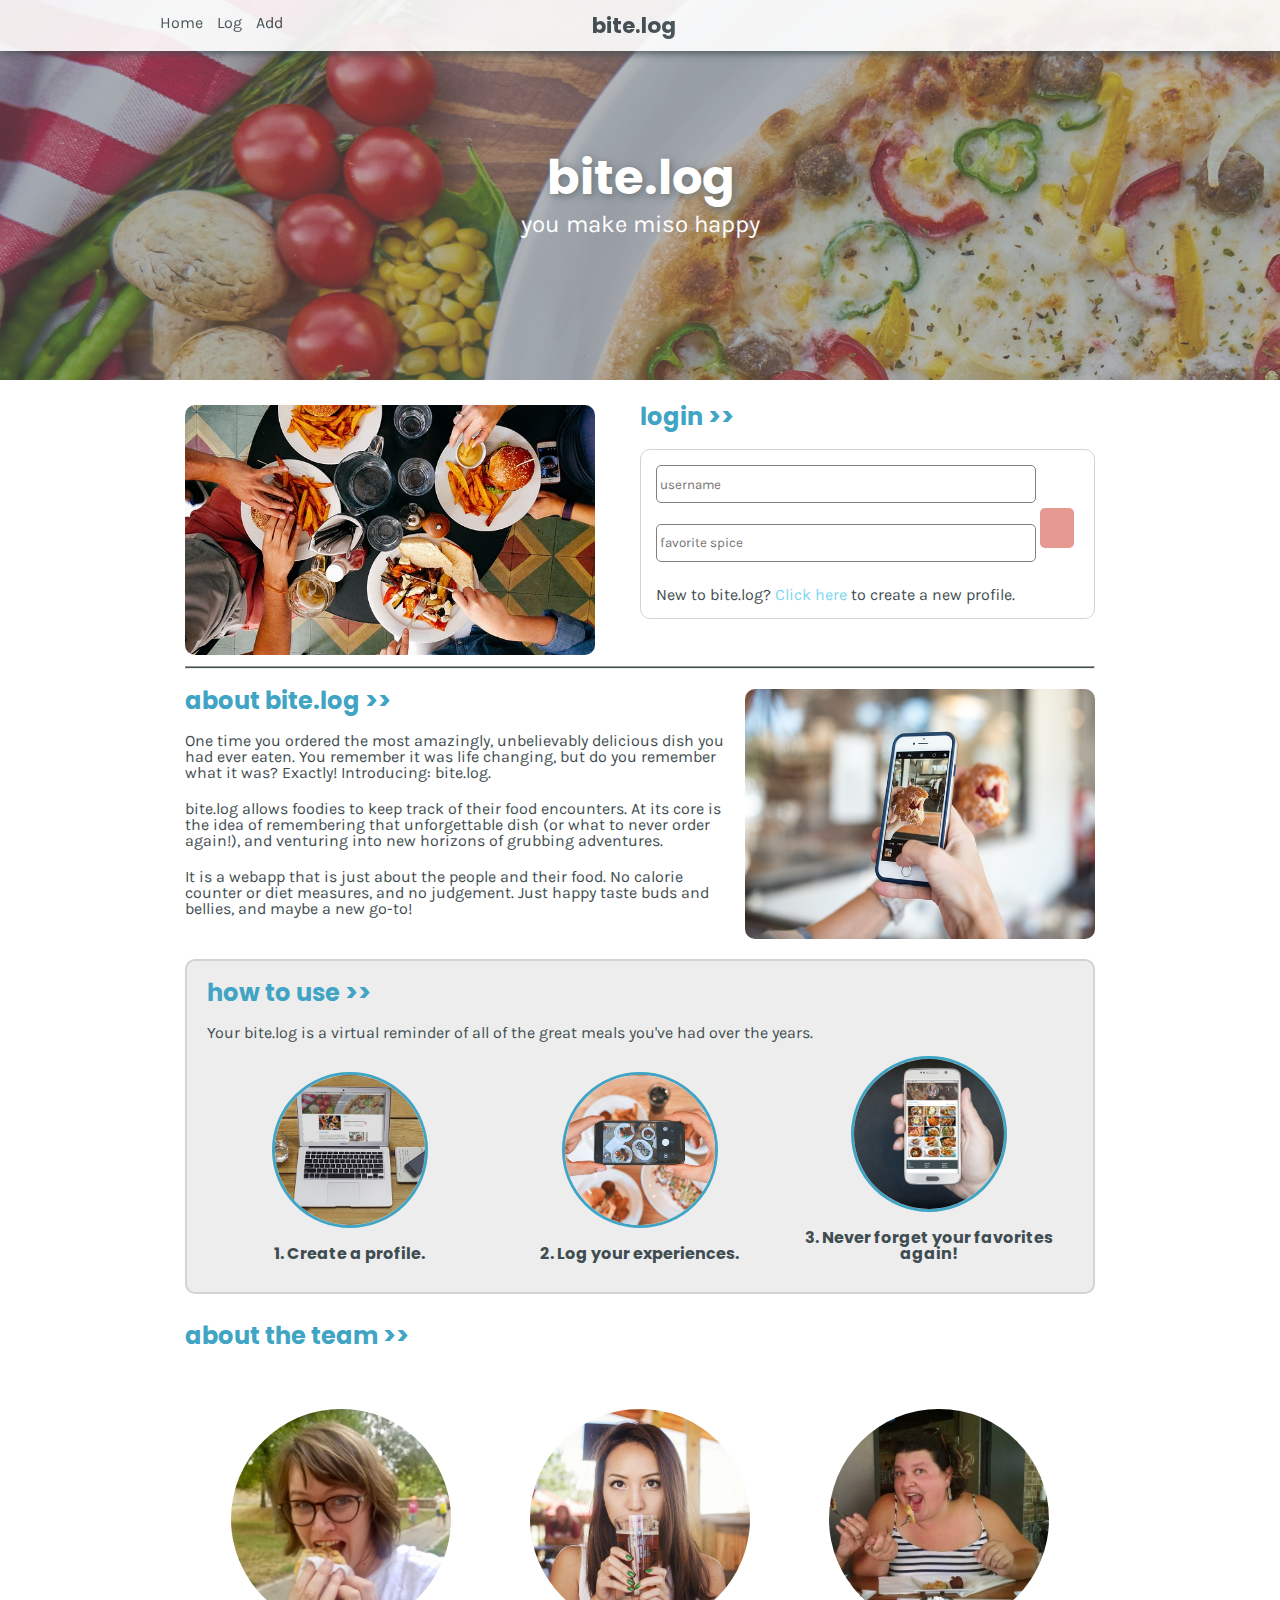
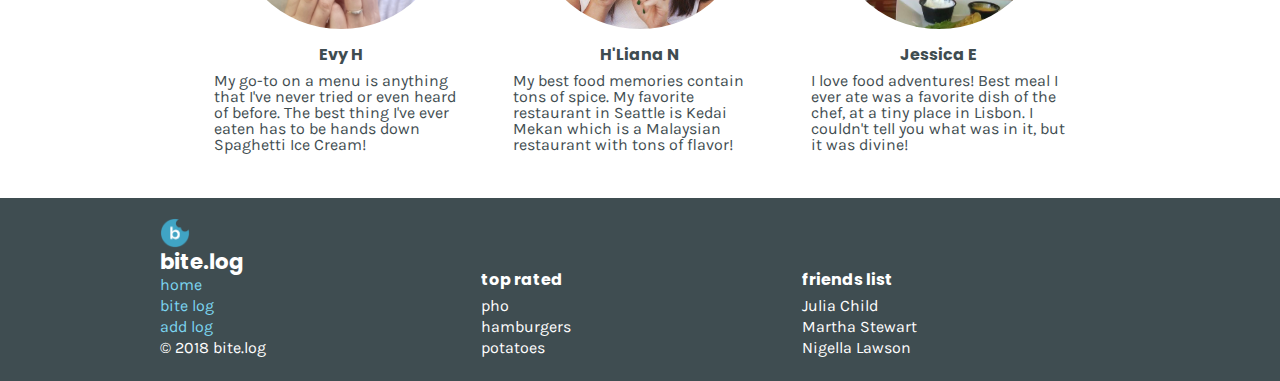
==== commit 685a0ead: "fixed header. cleaned up code and made comments. adjusted filtering" ====
--- a/index.html
+++ b/index.html
@@ -76,8 +76,8 @@
                 <h5>2. Log your experiences.</h5>
             </figure>
             <figure>
-                <img src="./images/howto_step3.jpg">
-                <h5>3. Never forget your favorites again!</h5figcaption>
+                <img src="./images/howto_step3-edit.jpg">
+                <h5>3. Never forget your favorites again!</h5>
             </figure>
         </section>
 
@@ -133,6 +133,6 @@
             </div>
         </section>
     </footer>
-<script src="./js/app.js"></script>
+    <script src="./js/app.js"></script>
 </body>
 </html>
--- a/css/style.css
+++ b/css/style.css
@@ -4,11 +4,13 @@
 }
 header {
   background-image: url('../images/gallery.jpg');
-  background-size: 100%;
+  background-size: cover;
+  background-attachment: no-repeat;
   width: 100%;
   min-width: 960px;
   opacity: 0.8;
   height: 380px;
+  max-height: 380px;
   padding: 10px;
   box-sizing: border-box;
 } 
@@ -58,6 +60,10 @@
   font-family: 'Poppins', Arial, Helvetica, sans-serif;
   font-weight: bold;
   margin-bottom: 10px;
+}
+h6 {
+  font-size: 15px;
+  margin-bottom: 15px;
 }
 p{
   margin-top: 20px;
@@ -127,13 +133,20 @@
   background-color: #3F4D51;
 }
 /*Form styling*/
-input{
+fieldset{
+  border: 1px solid lightgray;
+  border-radius: 10px;
+  padding: 15px;
+  margin-top: 10px;
+}
+input, select{
   margin-bottom: 5px;
   width: 88%;
   height: 30px;
   border-radius: 5px;
   border: 1px solid gray;
   padding: 3px;
+  box-sizing: content-box;
   font-family: 'Karla', Arial, Helvetica, sans-serif;
 }
 button{
@@ -146,56 +159,49 @@
   opacity: 0.6;
   transition: 0.3s;
 }
-#food-log-input select{
-  height: 40px;
-  font-family: 'Karla', Arial, Helvetica, sans-serif;
-  border-radius: 5px;
-}
 button:hover{
   opacity: 1;
 }
+
+/*Add log form*/
 #add-log {
   height: 400px;
   margin-top: 15px; 
 }
+#add-log-form {
+  width: 960px;
+  margin: auto;
+}
+
+/*Login form*/
 #login-form {
   width: 50%;
   float: right;
-}
-#add-log-form {
-  width: 960px;
-  margin: auto;
 }
 .login-required{
   color: #D55548;
   font-weight: bold;
   padding-bottom: 10px;
 }
-fieldset{
-  border: 1px solid lightgray;
-  border-radius: 10px;
-  padding: 15px;
-  margin-top: 10px;
-}
-#url-food-pic {
+fieldset div:first-of-type {
   text-align: right;
   float: left;
   width: 33%;
 }
-#food-log-input {
+fieldset div:first-of-type img{
+  width: 80%;
+  border-radius: 10px;
+}
+fieldset div:first-of-type input {
+  width: 76%;
+}
+fieldset div:nth-of-type(2) {
   float: right;
   width: 60%;
 }
-#url-food-pic img {
-  width: 80%;
-  border-radius: 10px;
-}
-#url-food-pic input {
-  width: 76%;
-}
-#food-category{
+#filter-by{
   clear: both;
-  float: left;
+  float: left;left;
 }
 .fav-rating{
   width: 30%;
@@ -206,7 +212,7 @@
 }
 #fav-check{
   display: inline-block;
- width: 18%;
+  width: 18%;
 }
 #fav-check>label{
   margin-top: 12px;
@@ -233,6 +239,8 @@
   height: 250px;
   border-radius: 10px;
 }
+
+/*About section*/
 #app-about img {
   float: right;
   clear: both;
@@ -247,6 +255,8 @@
 #about-the-team figure img, #how-to-use figure img {
   border-radius: 50%;
 }
+
+/*How to use section*/
 #how-to-use{
   background-color: #ededed;
   border-radius: 10px;
@@ -260,7 +270,6 @@
   width: 33%;
   text-align: center;
 }
-
 #how-to-use img {
   margin: 15px;
   width: 150px;
@@ -268,31 +277,29 @@
   object-fit: cover;
   border: 3px solid #40A4C4;
 }
+
+/*About the Team section*/
 #about-the-team{
   text-align: center;
 }
-
 #about-the-team figure {
   display: inline-block;
   text-align: center;
   width: 28%;
   margin: 20px;
 }
-
 #about-the-team h2 {
   height: 20px;
   display: block;
   margin-bottom: 30px;
   text-align: left;
 }
-
 #about-the-team img {
   margin: 15px;
   width: 220px;
   height: 220px;
   object-fit: cover;
 }
-
 .floatright{
   float: right;
   display: inline-block;
@@ -322,7 +329,6 @@
   display: inline-block;
   width: 33%;
 }
-
 #footer-logo img {
   width: 30px;
   height: 30px;
